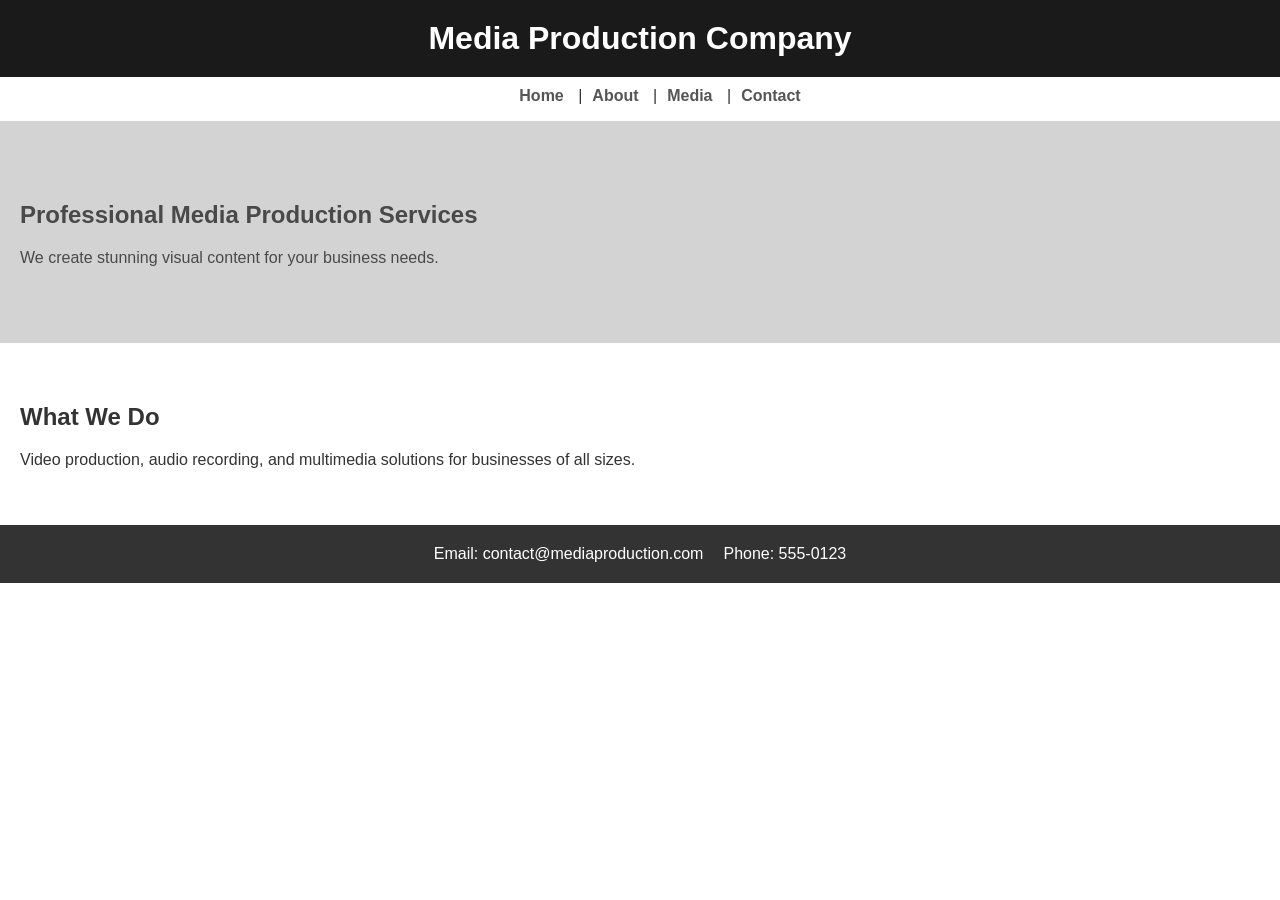
==== index.html @ 8a219cdc "css changes - standard updates for all pages temp usingfor index" ====
<!DOCTYPE html>
<html lang="en">
<head>
    <meta charset="UTF-8">
    <meta name="viewport" content="width=device-width, initial-scale=1.0">
    <title>Media Production</title>
    <link rel="stylesheet" href="css/styles.css">
</head>
<body>
    <header class="top">
        <h1>Media Production Company</h1>
    </header>
    <nav class="nav">
        <ul >
            <li><a href="index.html">Home</a> | </li>
            <li><a href="about.html">About</a> | </li>
            <li><a href="media.html">Media</a> | </li>
            <li><a href="contact.html">Contact</a></li>
        </ul>
    </nav>
    <main>
        <section class="homepage">
            <article class="hero">
                <h2>Professional Media Production Services</h2>
                <p>We create stunning visual content for your business needs.</p>
            </article>
        
            <article class="content">
                <h2>What We Do</h2>
                <p>Video production, audio recording, and multimedia solutions for businesses of all sizes.</p>
            </article>

        </section>
    </main>

    <footer>
        <div class="bottom">
            <p>Email: contact@mediaproduction.com</p>
            <p>Phone: 555-0123</p>
        </div>
    </footer>
</body>
</html>
---- css/styles.css ----
/* Basic styles with multiple errors and missing features */

body {
    font-family: Arial;
    margin: 0;
    padding: 0;
    color: #333;
}

.top {
    background-color: #1a1a1a;
    color: white;
    padding: 20px;
}

.top h1 {
    margin: 0;
    text-align: center;
}

/* Navigation - not using flexbox, poor styling */
.nav ul{
    list-style: none;
    display: flex;
    justify-content: center;
    margin-top: 10px;
}

.nav a {
    text-decoration: none;
    color: #555;
    margin: 0 10px;
    font-weight: bold;
}

/* Missing: pseudo-classes for hover effects */
/* Missing: combination selectors */
/* Missing: advanced selector types (attribute, child, etc) */

.hero {
    padding: 60px 20px;
    background-color: lightgray;
    /* Poor colour contrast */
    color: #494949;
}

/* Missing: flexbox layouts (requirement: 2+ flexbox layouts) */
/* Missing: CSS Grid layout (requirement: 1+ grid layout) */

.content {
    padding: 40px 20px;
}

/* Missing: text effects (shadows, gradients) */
/* Missing: transforms */
/* Missing: transitions */
/* Missing: keyframe animations */

img {
    max-width: 100%;
}

/* Video and audio styling missing */

/* Form styling incomplete */
form input {
    display: block;
    margin: 10px 0;
    padding: 5px;
}

form button {
    padding: 10px 20px;
    background-color: blue;
    color: white;
    border: none;
}

.bottom {
    display: flex;
    background-color: #333;
    color: white;
    padding: 20px;
    justify-content: center;
}

.bottom p{
    margin: 0 10px;
    
}

/* Missing: responsive design with media queries */
/* Missing: advanced layout techniques */
/* Code quality issues: poor naming, no comments, inconsistent spacing */
/* Only using 3 selector types (element, class) - needs 5+ */
/* No pseudo-classes used - needs 5+ */
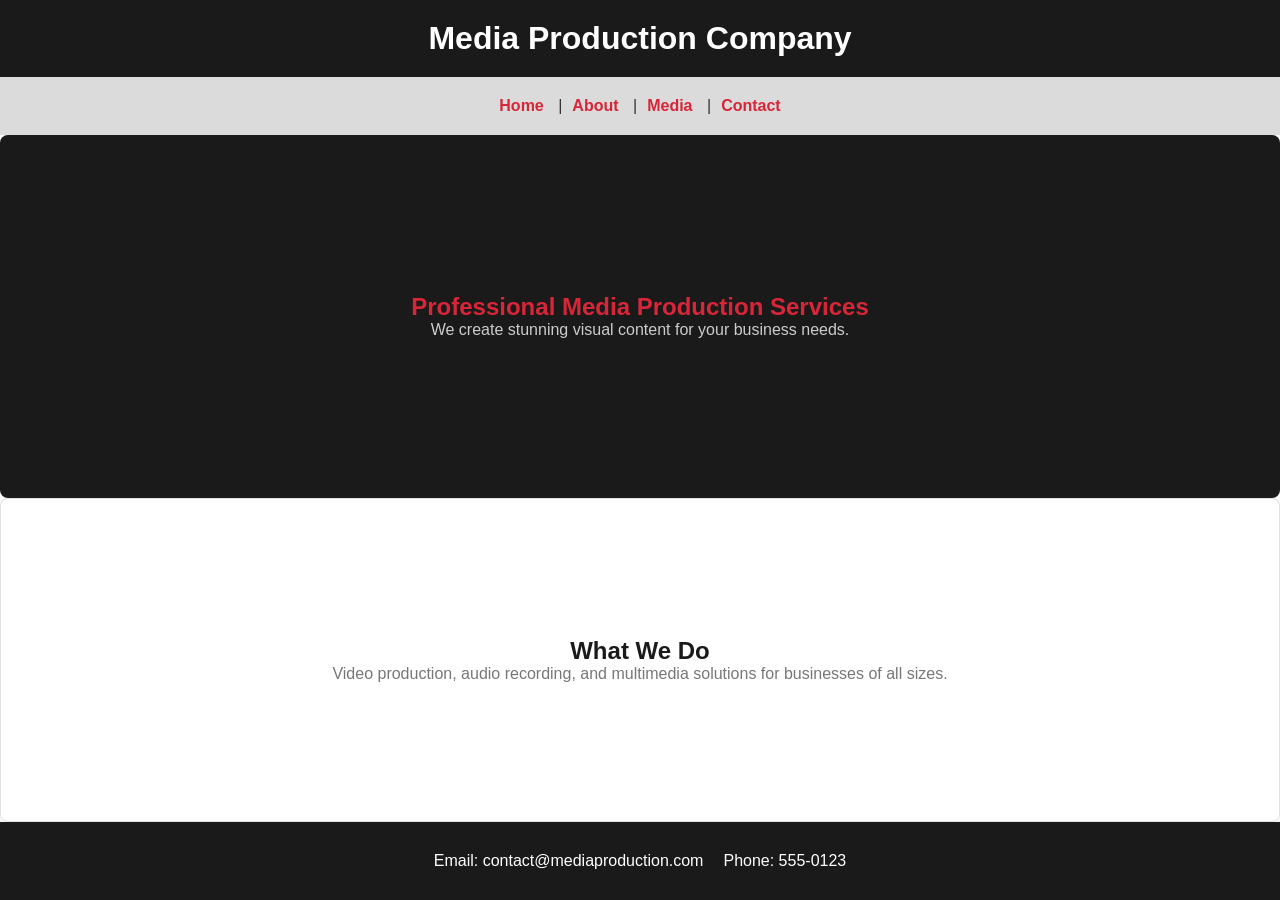
==== commit 4e3768cc: "index main color pallet , animations and layout structure changes" ====
--- a/index.html
+++ b/index.html
@@ -5,6 +5,8 @@
     <meta name="viewport" content="width=device-width, initial-scale=1.0">
     <title>Media Production</title>
     <link rel="stylesheet" href="css/styles.css">
+    <link rel="stylesheet" href="css/layout.css">
+    <link rel="stylesheet" href="css/animations.css">
 </head>
 <body>
     <header class="top">
--- a/css/styles.css
+++ b/css/styles.css
@@ -1,14 +1,27 @@
+:root {
+    --bg: #F8F9FA;
+    --primary: #1A1A1A;
+    --secondary: #2F2F2F;
+    --accent: #D72638;
+    --accent-alt: #3A86FF;
+    --text: #333333;
+    --text-light: #777777;
+}
+
 /* Basic styles with multiple errors and missing features */
-
-body {
-    font-family: Arial;
+* {
     margin: 0;
     padding: 0;
-    color: #333;
+}
+
+html,body {
+    font-family: Arial;
+    background-color: var(--bg);
+    color: var(--text);
 }
 
 .top {
-    background-color: #1a1a1a;
+ background-color: var(--primary);
     color: white;
     padding: 20px;
 }
@@ -18,70 +31,168 @@
     text-align: center;
 }
 
-/* Navigation - not using flexbox, poor styling */
 .nav ul{
     list-style: none;
     display: flex;
     justify-content: center;
-    margin-top: 10px;
+    padding: 20px;
+
+    background-color: #dbdbdb;
+   
 }
 
 .nav a {
     text-decoration: none;
-    color: #555;
+        color: var(--accent);
     margin: 0 10px;
-    font-weight: bold;
-}
-
-/* Missing: pseudo-classes for hover effects */
-/* Missing: combination selectors */
-/* Missing: advanced selector types (attribute, child, etc) */
+    font-weight: bold;   
+}
+
+.hero,
+.content {
+    display: flex;
+    flex-direction: column;
+    justify-content: center; /* vertical center */
+    align-items: center;     /* horizontal center */
+    text-align: center;      /* center the text itself */
+}
 
 .hero {
+    background-color: var(--primary);
+    color: white;
     padding: 60px 20px;
-    background-color: lightgray;
-    /* Poor colour contrast */
-    color: #494949;
-}
-
-/* Missing: flexbox layouts (requirement: 2+ flexbox layouts) */
-/* Missing: CSS Grid layout (requirement: 1+ grid layout) */
+    border-radius: 8px;
+}
+
+.hero h2 {
+    color: var(--accent);
+}
+.hero p {
+    color: #CCCCCC;
+}
+
 
 .content {
+    background-color: white;
     padding: 40px 20px;
-}
-
-/* Missing: text effects (shadows, gradients) */
-/* Missing: transforms */
-/* Missing: transitions */
-/* Missing: keyframe animations */
+    border-radius: 8px;
+    border: 1px solid #E0E0E0;
+}
+
+.content h2 {
+    color: var(--primary);
+}
+
+.content p {
+    color: var(--text-light);
+}
+
+
 
 img {
-    max-width: 100%;
+    max-width: 50%;
 }
 
 /* Video and audio styling missing */
 
 /* Form styling incomplete */
-form input {
-    display: block;
-    margin: 10px 0;
-    padding: 5px;
+.form-main {
+    display: flex;
+    justify-content: center; 
+    padding: 2rem;         
+    
+}
+
+.form-heading {
+    display: flex;
+    justify-content: center;
+      margin-top: 0;
+    border-bottom: 1px solid #555555; 
+    padding-bottom: 0.5rem;    
+}
+
+
+.input, .gender-input, .message-input {
+    display: flex;
+    flex-direction: column;
+    margin-bottom: 1rem;  
+}
+
+form {
+    display: flex;
+    flex-direction: column;
+    align-items: center; 
+    max-width: 500px;  
+    width: 100%;            
+    background-color: #f9f9f9;
+    padding: 2rem;          
+    border-radius: 8px;     
+    box-shadow: 0 4px 6px rgba(0,0,0,0.1); 
+}
+
+form fieldset {
+    border: none;
+    width: 100%;
+    padding: 0;
+    margin: 0;
+}
+
+label {
+    margin-bottom: 1rem;
+    font-weight: 500;
+}
+
+form div {
+    margin-bottom: 1rem;
+}
+
+.radio-options {
+    display: flex;
+    gap: 1rem;
+    align-items: center;
+}
+.radio-options input[type="radio"] {
+    margin:0; 
+}
+
+textarea {
+    min-height: 60px;
+    resize: vertical;
+}
+
+
+form input, form textarea {
+    padding: 0.5rem;
+    border: 1px solid #ccc;
+    border-radius: 4px;
+    box-sizing: border-box;
+}
+
+form input[type="text"],
+form input[type="email"],
+form input[type="tel"],
+form textarea {
+    width: 100%;
 }
 
 form button {
-    padding: 10px 20px;
-    background-color: blue;
-    color: white;
+
+    padding: 0.7rem 1.5rem;
     border: none;
+    border-radius: 4px;
+    background-color: #3f3f3f;
+    color: white;
+    cursor: pointer;
 }
 
 .bottom {
     display: flex;
-    background-color: #333;
-    color: white;
-    padding: 20px;
+    background-color: var(--primary);
+    color: white;
+    padding: 30px;
     justify-content: center;
+    margin-bottom: 0px;
+   
 }
 
 .bottom p{
--- a/css/layout.css
+++ b/css/layout.css
@@ -0,0 +1,35 @@
+
+/* Missing: flexbox layouts (requirement: 2+ flexbox layouts) */
+/* Missing: CSS Grid layout (requirement: 1+ grid layout) */
+
+html, body {
+    height: 100%;
+    margin: 0;
+}
+
+body {
+    display: flex;
+    flex-direction: column;
+}
+
+main {
+    flex: 1;
+    display: flex;
+
+}
+
+
+.homepage {
+    flex: 1;
+    display: flex;
+    flex-direction: column;
+   
+}
+
+.hero,
+.content {
+    flex: 1;
+   
+}
+
+
--- a/css/animations.css
+++ b/css/animations.css
@@ -0,0 +1,23 @@
+/* Missing: pseudo-classes for hover effects */
+/* Missing: combination selectors */
+/* Missing: advanced selector types (attribute, child, etc) */
+
+/* Missing: text effects (shadows, gradients) */
+/* Missing: transforms */
+/* Missing: transitions */
+/* Missing: keyframe animations */
+
+
+
+
+
+/* index animation */
+@keyframes float {
+    0%, 100% { transform: translateY(0); }
+    50% { transform: translateY(-5px); }
+}
+
+.hero h2,
+.content h2 {
+    animation: float 3s ease-in-out infinite;
+}
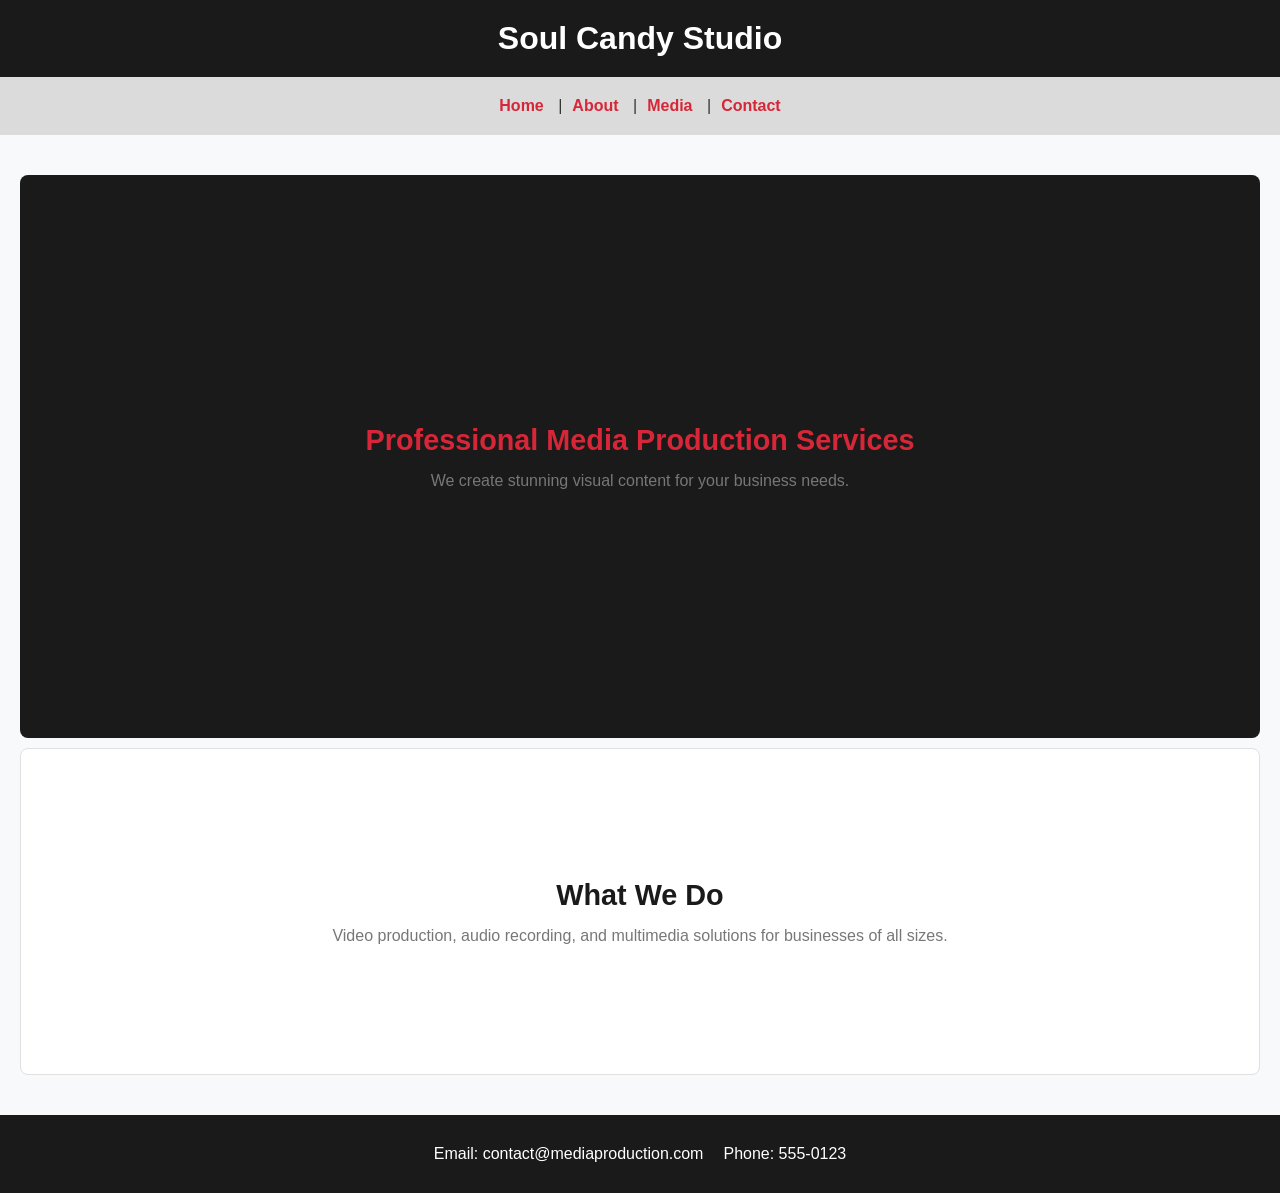
==== commit 4163acc0: "fix location style in media page and animations to header and media location title" ====
--- a/index.html
+++ b/index.html
@@ -10,7 +10,7 @@
 </head>
 <body>
     <header class="top">
-        <h1>Media Production Company</h1>
+        <h1>Soul Candy Studio</h1>
     </header>
     <nav class="nav">
         <ul >
--- a/css/styles.css
+++ b/css/styles.css
@@ -6,9 +6,10 @@
     --accent-alt: #3A86FF;
     --text: #333333;
     --text-light: #777777;
-}
-
-/* Basic styles with multiple errors and missing features */
+     --bg-secondary: #ECECEC;
+}
+
+
 * {
     margin: 0;
     padding: 0;
@@ -36,14 +37,13 @@
     display: flex;
     justify-content: center;
     padding: 20px;
-
     background-color: #dbdbdb;
    
 }
 
 .nav a {
     text-decoration: none;
-        color: var(--accent);
+    color: var(--accent);
     margin: 0 10px;
     font-weight: bold;   
 }
@@ -88,14 +88,56 @@
 }
 
 
-
-img {
-    max-width: 50%;
+ /* Image Styling */
+.portfolio-grid img {
+        max-width: 250px; 
+        width: 100%;
+        height: auto;
+        object-fit: cover;
+        border-radius: 4px;
+        box-shadow: 0 4px 6px rgba(0,0,0,0.1);
+        transition: transform 0.3s ease, box-shadow 0.3s ease;
+        cursor: pointer;
+ }
+
+/* Hover Effect */
+.portfolio-grid img:hover {
+    transform: translateY(-5px);
+    box-shadow: 0 8px 15px rgba(0,0,0,0.2);
+    }
+
+    
+.team-section {
+    background-color: var(--bg-secondary);
+    color: var(--text);
+}
+
+.service-section {
+    background-color: var(--bg);
+}
+
+.service-section article {
+    background-color: var(--secondary);
+    color: var(--text);
+    border: 1px solid #c0c0c0;
+}
+
+
+.video-section h3,
+.audio-section h3,
+.img-section h3 {
+    color: var(--accent);
+}
+
+.video-section p,
+.audio-section p,
+.img-section p {
+    color: var(--text-light);
 }
 
 /* Video and audio styling missing */
 
-/* Form styling incomplete */
+
 .form-main {
     display: flex;
     justify-content: center; 
@@ -200,8 +242,97 @@
     
 }
 
+
+/* Root color palette */
+:root {
+    --bg: #F8F9FA;
+    --primary: #1A1A1A;
+    --secondary: #2F2F2F;
+    --accent: #D72638;
+    --accent-alt: #3A86FF;
+    --text: #333333;
+    --text-light: #777777;
+    --bg-secondary: #ECECEC;
+}
+
+/* Homepage */
+.hero {
+    color: var(--primary);
+}
+
+.hero h2 {
+    color: var(--accent);
+}
+
+.hero p {
+    color: var(--text-light);
+}
+
+.content {
+    color: var(--text);
+}
+
+.content h2 {
+    color: var(--primary);
+}
+
+.content p {
+    color: var(--text-light);
+}
+
+/* Team Section */
+.team-section {
+    background-color: var(--bg-secondary);
+    color: var(--text);
+}
+
+/* Service Section */
+.service-section {
+    background-color: var(--bg);
+}
+
+.service-section article {
+    background-color: var(--secondary);
+    color: var(--text);
+}
+
+.video-section h3,
+.audio-section h3,
+.img-section h3 {
+    color: var(--accent);
+}
+
+.video-section p,
+.audio-section p,
+.img-section p {
+    color: var(--text-light);
+}
+
+/* Portfolio Section */
+.portfolio-section {
+    background-color: var(--bg);
+}
+
+.portfolio-grid h2 {
+    color: var(--accent);
+}
+
+/* Client Section */
+.client figcaption {
+    color: var(--text);
+}
+
 /* Missing: responsive design with media queries */
 /* Missing: advanced layout techniques */
 /* Code quality issues: poor naming, no comments, inconsistent spacing */
 /* Only using 3 selector types (element, class) - needs 5+ */
 /* No pseudo-classes used - needs 5+ */
+
+.video-showcase {
+   background-color: var(--bg-secondary);
+}
+
+.video-showcase  h2{
+    color: #000000;
+
+}
--- a/css/layout.css
+++ b/css/layout.css
@@ -1,35 +1,227 @@
 
-/* Missing: flexbox layouts (requirement: 2+ flexbox layouts) */
-/* Missing: CSS Grid layout (requirement: 1+ grid layout) */
-
-html, body {
-    height: 100%;
-    margin: 0;
+/* general layout */
+    html, body {
+        height: 100%;
+        margin: 0;
+    }
+
+    body {
+        display: flex;
+        flex-direction: column;
+    }
+
+/**** Main homepage(index.html) Layout ****/
+    .homepage {
+        min-height: 100vh;
+        display: flex;
+        flex-direction: column;
+        gap: 10px;
+    }
+
+    .hero {
+        flex: 2;
+        display: flex;
+        flex-direction: column;
+        justify-content: center;    
+        align-items: center;          
+        text-align: center;
+        padding: 10px 15px;
+        margin: 0;
+    }
+
+    .content {
+        flex: 1;                    
+        display: flex;
+        flex-direction: column;
+        justify-content: center;
+        align-items: center;
+        text-align: center;
+        padding: 10px;
+    }
+
+
+/*****  about.html Layout ********/
+
+    .team-section {
+        padding: 60px 20px;
+        display: flex;
+        justify-content: center;  
+        align-items: center;     
+        text-align: center;
+    }
+
+    .team-section article {
+        max-width: 600px;  
+    }
+
+
+    .service-section {
+        display: flex;
+        flex-direction: column;
+        padding: 60px 20px;
+
+    }
+
+    .service {
+        display: flex;
+        justify-content: center;
+    }
+
+    .service-section article {
+        text-align: center;
+        border-radius: 8px;
+        padding: 20px;
+        margin: 10px;
+        flex: 1 1 150px; 
+        
+    }
+
+    .video-section,
+    .audio-section,
+    .img-section {
+        display: flex;
+        flex-direction: column;   
+        justify-content: center;  
+        align-items: center;  
+        text-align: center;       
+        padding: 20px;
+    }
+
+    .service-section {
+        display: flex;
+        flex-wrap: wrap;  
+        justify-content: center;
+        gap: 20px;
 }
 
-body {
-    display: flex;
-    flex-direction: column;
-}
-
-main {
-    flex: 1;
-    display: flex;
-
-}
-
-
-.homepage {
-    flex: 1;
-    display: flex;
-    flex-direction: column;
-   
-}
-
-.hero,
-.content {
-    flex: 1;
-   
-}
-
-
+
+/* Portfolio Section */
+    .portfolio-section {
+        padding: 60px 20px;
+        background-color: var(--bg); 
+        text-align: center;
+    }
+
+/* Portfolio Grid */
+    .portfolio-section {
+                padding: 3rem 2rem;
+                background-color: var(--bg-secondary);
+                color: var(--text);
+                
+            }
+
+    .portfolio-section article {
+                width: 100%;
+            }
+
+    .portfolio-grid {
+                display: flex; 
+                flex-wrap: wrap;
+                justify-content: center;
+                align-items: center;
+                gap: 2rem;                
+                width: 100%;
+            }
+
+        
+    .portfolio-grid h2 {
+                width: 100%;
+                text-align: center;
+                color: var(--text-red);
+                font-size: 1.8rem;
+                text-transform: uppercase;
+            }
+
+
+
+/* Media.HTML*/
+/* Video & Audio Sections AND LOCATION + CLIENTS*/
+/* General section styling */
+    section {
+        padding: 20px;
+        margin: 20px 0;
+        border-radius: 8px;
+        display: flex;
+        justify-content: center;
+    }
+
+    /* Section titles */
+    section h2 {
+        font-size: 1.8rem;
+        margin-bottom: 15px;
+        text-align: center;
+    }
+
+/* Video section*/
+    .video-showcase {
+        text-align: center; /* centers the heading */
+        padding: 20px 0;
+    }
+
+    .video-showcase h2 {
+        margin-bottom: 20px;
+    }
+
+    .video-showcase video {
+        display: inline-block; 
+        width: 45%;          
+        margin: 0 10px;        
+        height: auto;
+        border-radius: 5px;
+    }
+
+/* Audio section*/
+    .audio-sample {
+        display: block;
+        text-align: center;     
+        padding: 20px 0;
+        background-color: #555;
+    }
+
+    .audio-sample h2 {
+        margin-bottom: 20px;
+        color: #ffffff;
+        
+    }
+
+    .audio-sample audio {
+        display: block;           
+        margin: 0 auto 10px;     
+        width: 60%;               
+        max-width: 500px;         
+    }
+
+    .audio-sample p {
+        margin: 0;              
+        font-size: 1rem;
+        color: #e0e0e0;
+    }
+
+/*location*/
+
+    .location h2 {
+        text-align: center;
+        font-size: 2.2rem;
+        letter-spacing: 2px;
+        text-transform: uppercase;
+        margin-bottom: 20px;
+        color: #222;
+    }
+
+    .location {
+        padding: 20px 0;
+    }
+
+    .location iframe {
+        width: 150vw; 
+        height: 200px;
+        border: 0;
+        display: block;
+    }
+
+
+    .location p {
+        text-align: center;
+        margin-top: 10px;
+        color: #555;
+    }
--- a/css/animations.css
+++ b/css/animations.css
@@ -9,15 +9,78 @@
 
 
 
+/* nav animation */
 
+.nav a:hover{
+    color: black;
+    text-decoration:underline;
+}
 
-/* index animation */
-@keyframes float {
-    0%, 100% { transform: translateY(0); }
-    50% { transform: translateY(-5px); }
-}
 
 .hero h2,
 .content h2 {
     animation: float 3s ease-in-out infinite;
 }
+
+
+
+.portfolio-grid {
+    display: grid;
+    grid-template-columns: repeat(auto-fit, minmax(250px, 1fr));
+    gap: 20px;
+    padding: 40px 20px;
+    justify-items: center;
+    text-align: center;
+}
+
+.portfolio-grid h2 {
+    grid-column: 1 / -1;
+    color: var(--accent);
+    margin-bottom: 20px;
+}
+
+.portfolio-grid img {
+    width: 100%;
+    max-width: 300px;
+    border-radius: 8px;
+    object-fit: cover;
+}
+
+.service-section article:hover,
+.portfolio-grid img:hover {
+    transform: translateY(-5px);
+    transition: 0.3s ease;
+    box-shadow: 0 28px 20px rgba(0,0,0,0.15);
+}
+
+
+.location h2 {
+    opacity: 0;
+    transform: translateY(30px);
+    animation: fadeSlideUp 2s ease forwards;
+    animation-delay: 0.7s;  /* small delay for smooth effect */
+}
+
+.top h1{
+    opacity: 0;
+    transform: translateY(30px);
+    animation: fadeSlideUp 2s ease forwards;
+    animation-delay: 0.7s;  /* small delay for smooth effect */
+}
+
+
+
+/* Keyframes */
+
+    @keyframes fadeSlideUp {
+        to {
+            opacity: 1;
+            transform: translateY(0);
+        }
+    }
+
+    /* index animation */
+    @keyframes float {
+        0%, 100% { transform: translateY(0); }
+        50% { transform: translateY(-5px); }
+    }
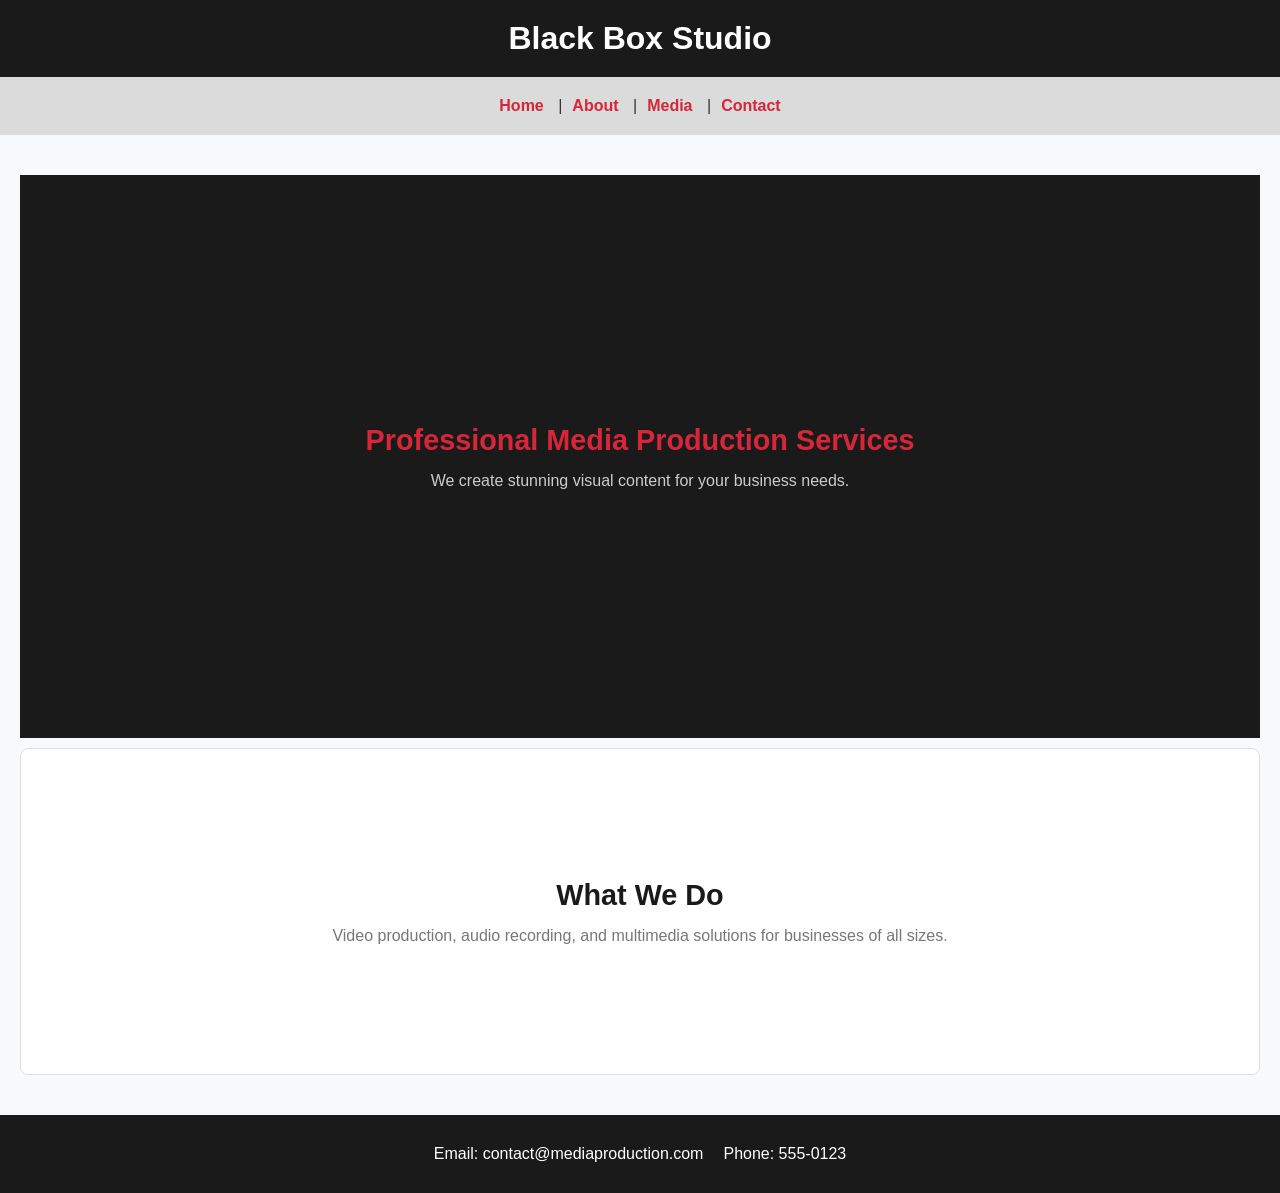
==== commit 07105c59: "fix structure of css" ====
--- a/index.html
+++ b/index.html
@@ -10,7 +10,7 @@
 </head>
 <body>
     <header class="top">
-        <h1>Soul Candy Studio</h1>
+        <h1>Black Box Studio</h1>
     </header>
     <nav class="nav">
         <ul >
--- a/css/styles.css
+++ b/css/styles.css
@@ -6,9 +6,8 @@
     --accent-alt: #3A86FF;
     --text: #333333;
     --text-light: #777777;
-     --bg-secondary: #ECECEC;
+    --bg-secondary: #ECECEC;
 }
-
 
 * {
     margin: 0;
@@ -22,46 +21,27 @@
 }
 
 .top {
- background-color: var(--primary);
+    background-color: var(--primary);
     color: white;
-    padding: 20px;
+
 }
 
-.top h1 {
-    margin: 0;
-    text-align: center;
-}
 
 .nav ul{
     list-style: none;
-    display: flex;
-    justify-content: center;
-    padding: 20px;
     background-color: #dbdbdb;
-   
 }
 
 .nav a {
     text-decoration: none;
     color: var(--accent);
-    margin: 0 10px;
     font-weight: bold;   
 }
 
-.hero,
-.content {
-    display: flex;
-    flex-direction: column;
-    justify-content: center; /* vertical center */
-    align-items: center;     /* horizontal center */
-    text-align: center;      /* center the text itself */
-}
 
 .hero {
     background-color: var(--primary);
     color: white;
-    padding: 60px 20px;
-    border-radius: 8px;
 }
 
 .hero h2 {
@@ -88,29 +68,12 @@
 }
 
 
- /* Image Styling */
-.portfolio-grid img {
-        max-width: 250px; 
-        width: 100%;
-        height: auto;
-        object-fit: cover;
-        border-radius: 4px;
-        box-shadow: 0 4px 6px rgba(0,0,0,0.1);
-        transition: transform 0.3s ease, box-shadow 0.3s ease;
-        cursor: pointer;
- }
-
-/* Hover Effect */
-.portfolio-grid img:hover {
-    transform: translateY(-5px);
-    box-shadow: 0 8px 15px rgba(0,0,0,0.2);
-    }
-
-    
+/* about.html styles *****/  
 .team-section {
     background-color: var(--bg-secondary);
     color: var(--text);
 }
+
 
 .service-section {
     background-color: var(--bg);
@@ -135,204 +98,31 @@
     color: var(--text-light);
 }
 
-/* Video and audio styling missing */
-
-
-.form-main {
-    display: flex;
-    justify-content: center; 
-    padding: 2rem;         
-    
-}
-
-.form-heading {
-    display: flex;
-    justify-content: center;
-      margin-top: 0;
-    border-bottom: 1px solid #555555; 
-    padding-bottom: 0.5rem;    
-}
-
-
-.input, .gender-input, .message-input {
-    display: flex;
-    flex-direction: column;
-    margin-bottom: 1rem;  
-}
-
-form {
-    display: flex;
-    flex-direction: column;
-    align-items: center; 
-    max-width: 500px;  
-    width: 100%;            
+form {    
     background-color: #f9f9f9;
     padding: 2rem;          
     border-radius: 8px;     
     box-shadow: 0 4px 6px rgba(0,0,0,0.1); 
 }
 
-form fieldset {
-    border: none;
-    width: 100%;
-    padding: 0;
-    margin: 0;
-}
-
-label {
-    margin-bottom: 1rem;
-    font-weight: 500;
-}
-
-form div {
-    margin-bottom: 1rem;
-}
-
-.radio-options {
-    display: flex;
-    gap: 1rem;
-    align-items: center;
-}
-.radio-options input[type="radio"] {
-    margin:0; 
-}
-
-textarea {
-    min-height: 60px;
-    resize: vertical;
-}
-
 
 form input, form textarea {
-    padding: 0.5rem;
-    border: 1px solid #ccc;
+    border: 1px solid #000000;
     border-radius: 4px;
     box-sizing: border-box;
 }
 
-form input[type="text"],
-form input[type="email"],
-form input[type="tel"],
-form textarea {
-    width: 100%;
-}
+
 
 form button {
-
-    padding: 0.7rem 1.5rem;
     border: none;
     border-radius: 4px;
     background-color: #3f3f3f;
     color: white;
-    cursor: pointer;
 }
 
 .bottom {
-    display: flex;
     background-color: var(--primary);
     color: white;
-    padding: 30px;
-    justify-content: center;
-    margin-bottom: 0px;
-   
 }
 
-.bottom p{
-    margin: 0 10px;
-    
-}
-
-
-/* Root color palette */
-:root {
-    --bg: #F8F9FA;
-    --primary: #1A1A1A;
-    --secondary: #2F2F2F;
-    --accent: #D72638;
-    --accent-alt: #3A86FF;
-    --text: #333333;
-    --text-light: #777777;
-    --bg-secondary: #ECECEC;
-}
-
-/* Homepage */
-.hero {
-    color: var(--primary);
-}
-
-.hero h2 {
-    color: var(--accent);
-}
-
-.hero p {
-    color: var(--text-light);
-}
-
-.content {
-    color: var(--text);
-}
-
-.content h2 {
-    color: var(--primary);
-}
-
-.content p {
-    color: var(--text-light);
-}
-
-/* Team Section */
-.team-section {
-    background-color: var(--bg-secondary);
-    color: var(--text);
-}
-
-/* Service Section */
-.service-section {
-    background-color: var(--bg);
-}
-
-.service-section article {
-    background-color: var(--secondary);
-    color: var(--text);
-}
-
-.video-section h3,
-.audio-section h3,
-.img-section h3 {
-    color: var(--accent);
-}
-
-.video-section p,
-.audio-section p,
-.img-section p {
-    color: var(--text-light);
-}
-
-/* Portfolio Section */
-.portfolio-section {
-    background-color: var(--bg);
-}
-
-.portfolio-grid h2 {
-    color: var(--accent);
-}
-
-/* Client Section */
-.client figcaption {
-    color: var(--text);
-}
-
-/* Missing: responsive design with media queries */
-/* Missing: advanced layout techniques */
-/* Code quality issues: poor naming, no comments, inconsistent spacing */
-/* Only using 3 selector types (element, class) - needs 5+ */
-/* No pseudo-classes used - needs 5+ */
-
-.video-showcase {
-   background-color: var(--bg-secondary);
-}
-
-.video-showcase  h2{
-    color: #000000;
-
-}
--- a/css/layout.css
+++ b/css/layout.css
@@ -10,6 +10,25 @@
         flex-direction: column;
     }
 
+    .top {
+        padding: 20px;
+    }
+
+    .top h1 {
+        margin: 0;
+        text-align: center;
+    }
+
+    .nav ul{
+        display: flex;
+        justify-content: center;
+        padding: 20px;
+    }
+
+    .nav a{
+        margin: 0 10px;
+    }
+
 /**** Main homepage(index.html) Layout ****/
     .homepage {
         min-height: 100vh;
@@ -41,6 +60,14 @@
 
 
 /*****  about.html Layout ********/
+
+    .portfolio-grid img {
+        max-width: 250px; 
+        width: 100%;
+        height: auto;
+        object-fit: cover;
+    }
+
 
     .team-section {
         padding: 60px 20px;
@@ -136,7 +163,7 @@
 
 /* Media.HTML*/
 /* Video & Audio Sections AND LOCATION + CLIENTS*/
-/* General section styling */
+
     section {
         padding: 20px;
         margin: 20px 0;
@@ -145,7 +172,6 @@
         justify-content: center;
     }
 
-    /* Section titles */
     section h2 {
         font-size: 1.8rem;
         margin-bottom: 15px;
@@ -154,7 +180,7 @@
 
 /* Video section*/
     .video-showcase {
-        text-align: center; /* centers the heading */
+        text-align: center;
         padding: 20px 0;
     }
 
@@ -213,7 +239,7 @@
     }
 
     .location iframe {
-        width: 150vw; 
+        width: 100vw; 
         height: 200px;
         border: 0;
         display: block;
@@ -224,4 +250,164 @@
         text-align: center;
         margin-top: 10px;
         color: #555;
-    }+    }
+
+
+/* General section styling */
+
+         .client {
+            padding: 4rem 2rem; 
+            background-color: #f4f6f8; 
+            font-family: 'Segoe UI', Tahoma, Geneva, Verdana, sans-serif;
+        }
+
+       
+        .client article {
+            display: flex;
+            flex-wrap: wrap;           
+            flex-direction: row;      
+            justify-content: center;  
+            gap: 2rem;                
+            max-width: 1000px;        
+            margin: 0 auto;            
+        }
+
+
+        .client h2 {
+            flex: 0 0 100%; 
+            text-align: center;
+            color: #333;
+            margin-bottom: 1rem;
+            font-size: 2rem;
+            font-weight: 700;
+            position: relative;
+        }
+
+        .client figure {
+            background: #ffffff;
+            border: 1px solid #e0e0e0;
+            border-radius: 12px;
+            padding: 2rem;
+            width: 300px; 
+            box-shadow: 0 4px 6px rgba(0,0,0,0.05); 
+            text-align: center;
+            transition: transform 0.3s ease, box-shadow 0.3s ease;
+            margin: 0; 
+        }
+
+ 
+        .client img {
+            width: 100px;
+            height: 100px;
+            border-radius: 50%; 
+            object-fit: cover;  
+            border: 3px solid #fff;
+            box-shadow: 0 2px 4px rgba(0,0,0,0.1);
+            margin-bottom: 1rem;
+        }
+
+        /*Text Styling */
+        .client figcaption {
+            color: #555;
+            font-size: 0.95rem;
+            line-height: 1.5;
+        }
+
+        .client figcaption strong {
+            display: block;
+            color: #222;
+            font-size: 1.1rem;
+            margin-bottom: 0.25rem;
+        }
+
+
+        @media (max-width: 600px) {
+            .client figure {
+                width: 100%; 
+            }
+        }
+
+/* contact.html **/
+    .form-main {
+        display: flex;
+        justify-content: center; 
+        padding: 2rem;
+    }
+   
+    .form-heading {
+        display: flex;
+        justify-content: center;
+        margin-top: 0;
+        border-bottom: 1px solid #555555; 
+        padding-bottom: 0.5rem;    
+    }
+
+    .input, .gender-input, .message-input {
+        display: flex;
+        flex-direction: column;
+        margin-bottom: 1rem;  
+    }
+
+    form {
+        display: flex;
+        flex-direction: column;
+        align-items: center; 
+        max-width: 500px;  
+        width: 100%;            
+    }
+
+    form fieldset {
+        border: none;
+        width: 100%;
+        padding: 0;
+        margin: 0;
+    }
+
+    label {
+        margin-bottom: 1rem;
+        font-weight: 500;
+    }
+
+    form div {
+        margin-bottom: 1rem;
+    }
+
+    .radio-options {
+        display: flex;
+        gap: 1rem;
+        align-items: center;
+    }
+    .radio-options input[type="radio"] {
+        margin:0; 
+    }
+
+    textarea {
+    min-height: 60px;
+    resize: vertical;
+    }
+
+    form input, form textarea {
+        padding: 0.5rem;
+    }
+
+    form input[type="text"],
+    form input[type="email"],
+    form input[type="tel"],
+    form textarea {
+        width: 100%;
+    }
+
+    form button {
+        padding: 0.7rem 1.5rem;
+    }
+
+    .bottom {
+        display: flex;
+        padding: 30px;
+        justify-content: center;
+        margin-bottom: 0px;
+    }
+
+    .bottom p{
+        margin: 0 10px;
+    }
--- a/css/animations.css
+++ b/css/animations.css
@@ -17,35 +17,10 @@
 }
 
 
-.hero h2,
-.content h2 {
-    animation: float 3s ease-in-out infinite;
-}
 
 
 
-.portfolio-grid {
-    display: grid;
-    grid-template-columns: repeat(auto-fit, minmax(250px, 1fr));
-    gap: 20px;
-    padding: 40px 20px;
-    justify-items: center;
-    text-align: center;
-}
-
-.portfolio-grid h2 {
-    grid-column: 1 / -1;
-    color: var(--accent);
-    margin-bottom: 20px;
-}
-
-.portfolio-grid img {
-    width: 100%;
-    max-width: 300px;
-    border-radius: 8px;
-    object-fit: cover;
-}
-
+/*Hover animations*/
 .service-section article:hover,
 .portfolio-grid img:hover {
     transform: translateY(-5px);
@@ -53,22 +28,63 @@
     box-shadow: 0 28px 20px rgba(0,0,0,0.15);
 }
 
+.client figure:hover {
+    transform: translateY(-5px);
+    box-shadow: 0 10px 15px rgba(0,0,0,0.1);
+    border-color: #ccc;
+}
+
+
+
+/*bounce animations*/
+.hero h2,
+.content h2 {
+    animation: float 3s ease-in-out infinite;
+}
+
+.video-section h3,
+.audio-section h3,
+.img-section h3 {
+    animation: float 3s ease-in-out infinite;
+}
+
+
+/*fadeSlideUp animations*/
 
 .location h2 {
     opacity: 0;
     transform: translateY(30px);
     animation: fadeSlideUp 2s ease forwards;
-    animation-delay: 0.7s;  /* small delay for smooth effect */
+    animation-delay: 0.7s; 
 }
 
 .top h1{
     opacity: 0;
     transform: translateY(30px);
     animation: fadeSlideUp 2s ease forwards;
-    animation-delay: 0.7s;  /* small delay for smooth effect */
+    animation-delay: 0.5s;  
 }
 
+.team-section h2 {
+    opacity: 0;
+    transform: translateY(30px);
+    animation: fadeSlideUp 2s ease forwards;
+    animation-delay: 0.6s;  
+}
 
+.service-section h2 {
+    opacity: 0;
+    transform: translateY(30px);
+    animation: fadeSlideUp 2s ease forwards;
+    animation-delay: 0.9s;  
+}
+
+.portfolio-section h2 {
+    opacity: 0;
+    transform: translateY(30px);
+    animation: fadeSlideUp 2s ease forwards;
+    animation-delay: 1.0s; 
+}
 
 /* Keyframes */
 
@@ -79,7 +95,7 @@
         }
     }
 
-    /* index animation */
+    /* bounce animation key */
     @keyframes float {
         0%, 100% { transform: translateY(0); }
         50% { transform: translateY(-5px); }
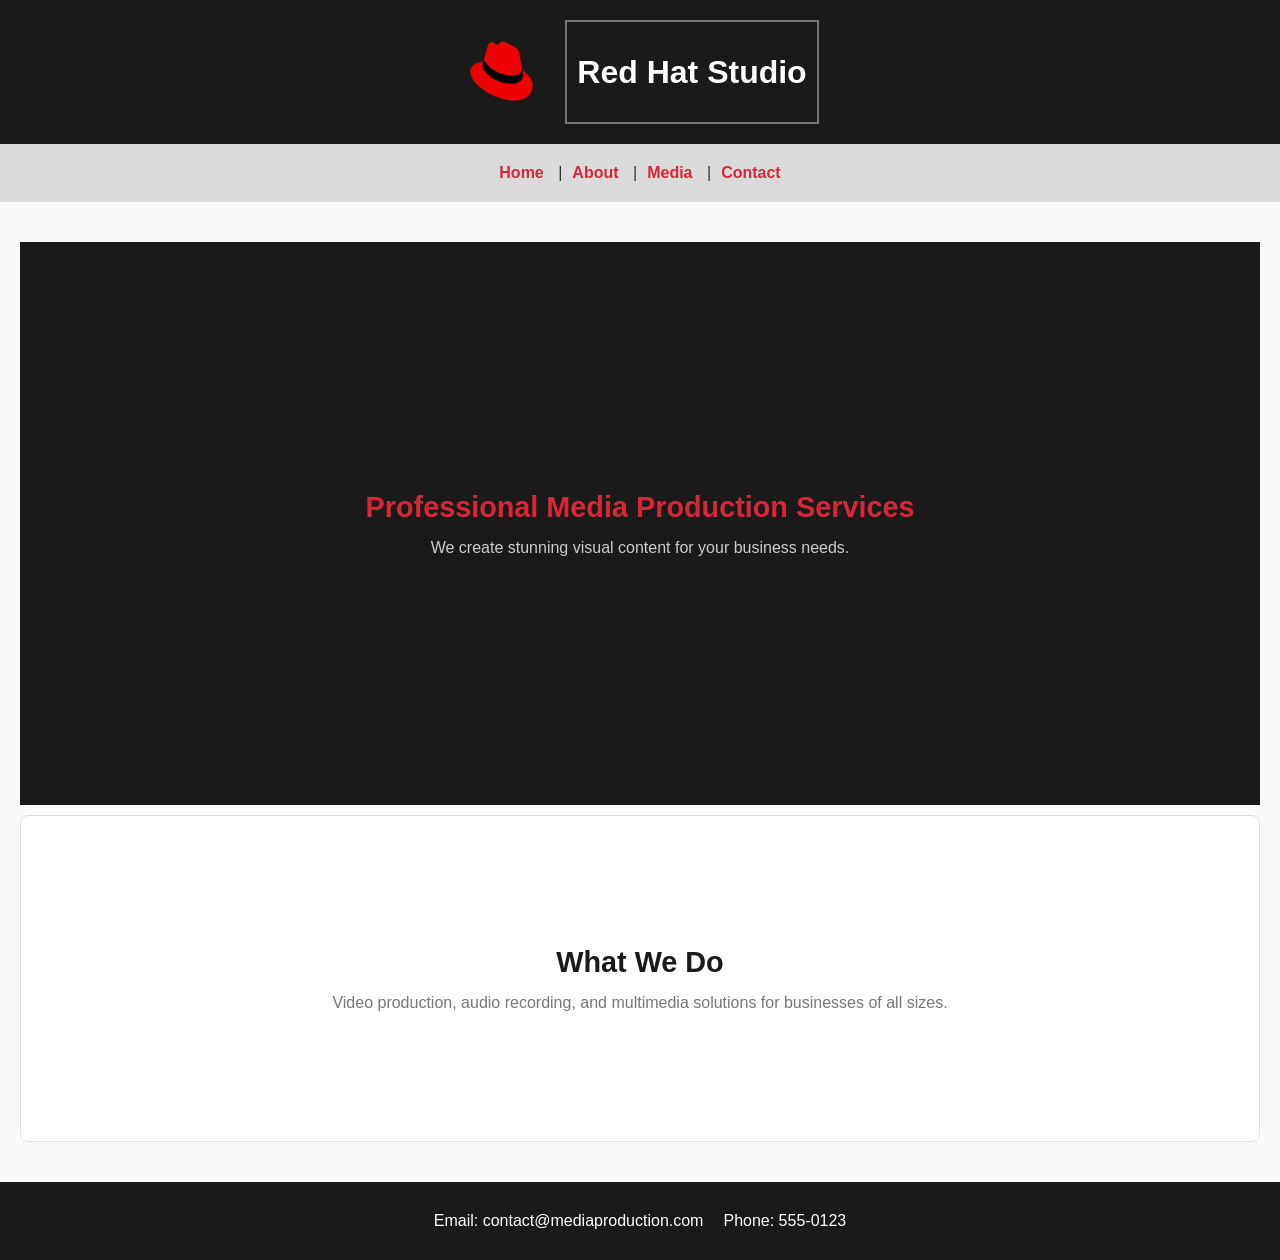
==== commit 7505d7f7: "add new logo and animation using transform" ====
--- a/index.html
+++ b/index.html
@@ -10,7 +10,8 @@
 </head>
 <body>
     <header class="top">
-        <h1>Black Box Studio</h1>
+        <img src="media/redHatLogo.png " class="hat" alt="image6">
+        <h1>Red Hat Studio</h1>
     </header>
     <nav class="nav">
         <ul >
--- a/css/layout.css
+++ b/css/layout.css
@@ -12,11 +12,26 @@
 
     .top {
         padding: 20px;
+        display: flex;
+        gap: 20px;
+        justify-content: center;
     }
 
     .top h1 {
+
+        display: flex;
+        justify-content: center;
         margin: 0;
-        text-align: center;
+        align-items: center;
+        padding: 10px;
+        border:2px solid rgb(116, 116, 116);
+    }
+
+    .top img{
+        padding: 2px;
+        width: 80px;
+       
+
     }
 
     .nav ul{
--- a/css/animations.css
+++ b/css/animations.css
@@ -15,9 +15,6 @@
     color: black;
     text-decoration:underline;
 }
-
-
-
 
 
 /*Hover animations*/
@@ -48,7 +45,29 @@
     animation: float 3s ease-in-out infinite;
 }
 
+.hat {
+    height: 100px;
+    animation: hatBounce 1s ease-out forwards;
+    opacity: 0;
+}
 
+@keyframes hatBounce {
+    0% {
+        transform: translateY(-150px) scale(0.5) rotate(-30deg);
+        opacity: 0;
+    }
+    50% {
+        transform: translateY(20px) scale(1.2) rotate(10deg);
+        opacity: 1;
+    }
+    70% {
+        transform: translateY(-10px) scale(0.95) rotate(-5deg);
+    }
+    100% {
+        transform: translateY(0) scale(1) rotate(0deg);
+          opacity: 1;
+    }
+}
 /*fadeSlideUp animations*/
 
 .location h2 {
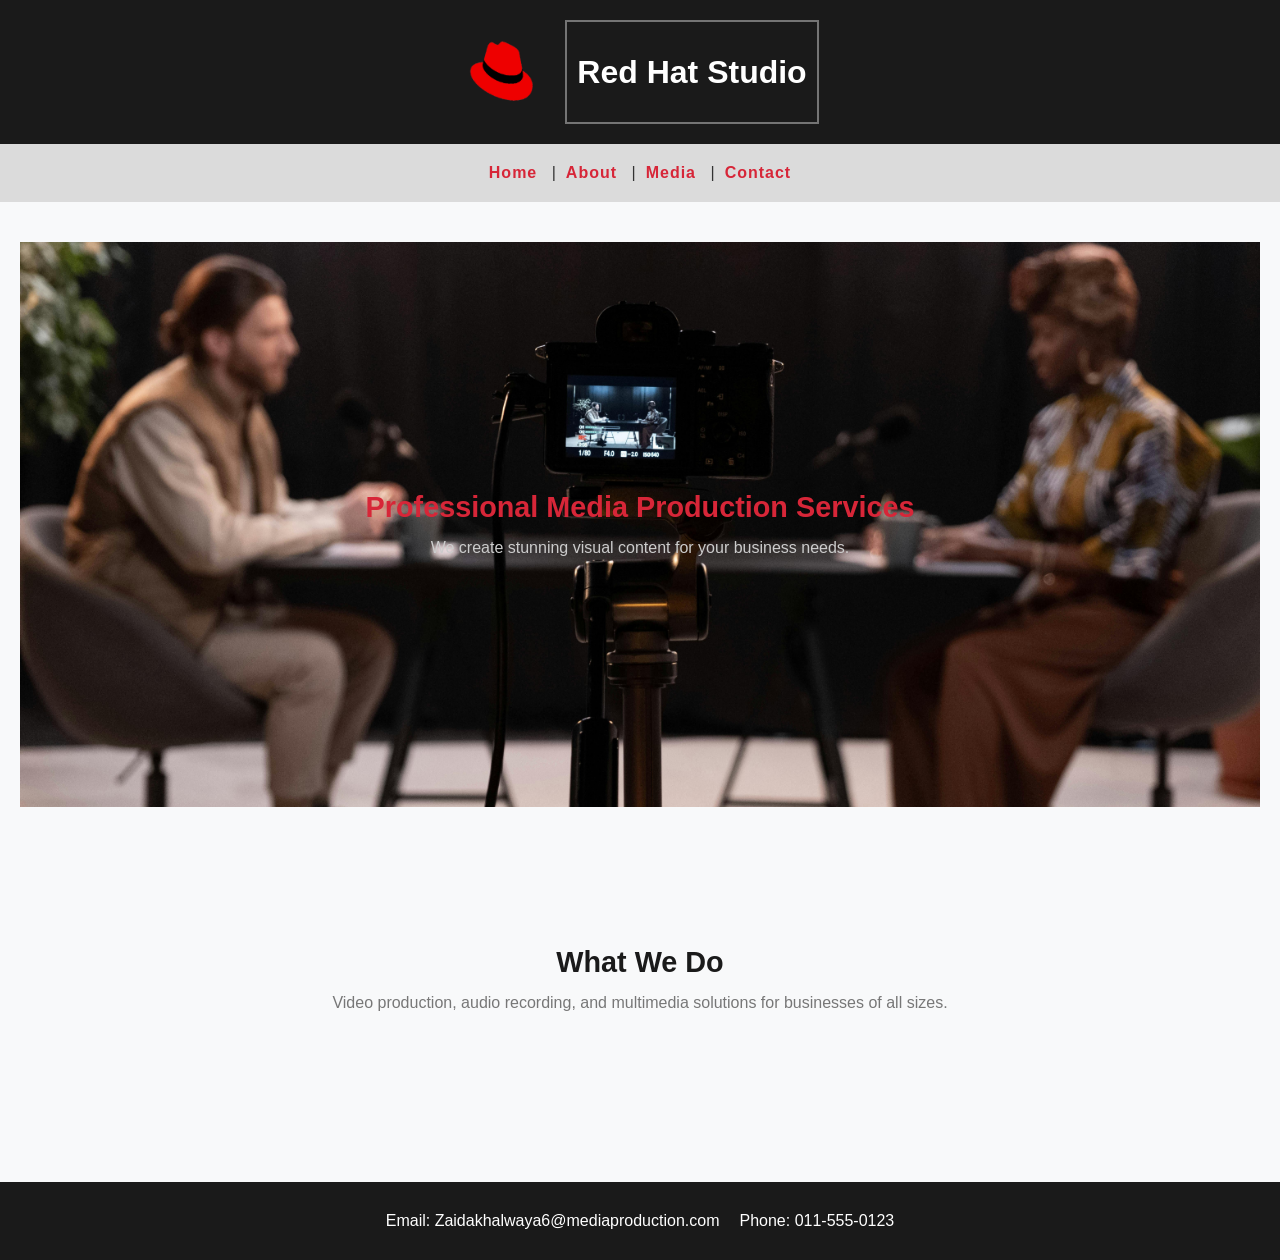
==== commit 87d3c967: "fix full screen bug" ====
--- a/index.html
+++ b/index.html
@@ -38,8 +38,8 @@
 
     <footer>
         <div class="bottom">
-            <p>Email: contact@mediaproduction.com</p>
-            <p>Phone: 555-0123</p>
+            <p>Email: Zaidakhalwaya6@mediaproduction.com</p>
+            <p>Phone: 011-555-0123</p>
         </div>
     </footer>
 </body>
--- a/css/styles.css
+++ b/css/styles.css
@@ -23,9 +23,7 @@
 .top {
     background-color: var(--primary);
     color: white;
-
-}
-
+}
 
 .nav ul{
     list-style: none;
@@ -38,6 +36,11 @@
     font-weight: bold;   
 }
 
+.nav a {
+     font-family: 'Poppins', sans-serif;
+    font-weight: 600;
+    letter-spacing: 1px;
+}
 
 .hero {
     background-color: var(--primary);
@@ -51,12 +54,30 @@
     color: #CCCCCC;
 }
 
+.hero {
+    background-image: url("/images/bannerHomePage.jpg"); 
+    background-size: cover; 
+    background-position: center; 
+    background-repeat: no-repeat; 
+    
+    padding: 40px; 
+    color: white; 
+}
+
+.team-section {
+    background-image: url("/images/bannerAboutPage.jpg");
+    background-size: cover;
+    background-position: center;  
+    background-repeat: no-repeat; 
+    padding: 40px; 
+    color: white; 
+}
+
 
 .content {
-    background-color: white;
     padding: 40px 20px;
     border-radius: 8px;
-    border: 1px solid #E0E0E0;
+ 
 }
 
 .content h2 {
@@ -69,34 +90,89 @@
 
 
 /* about.html styles *****/  
+.team-section h2 {
+    color: var(--accent);
+}
 .team-section {
-    background-color: var(--bg-secondary);
-    color: var(--text);
-}
-
-
-.service-section {
-    background-color: var(--bg);
-}
-
-.service-section article {
-    background-color: var(--secondary);
-    color: var(--text);
-    border: 1px solid #c0c0c0;
-}
-
+    color: var(--bg);
+}
+
+/* Dark overlay for readability */
+.service-card::before {
+    content: "";
+    position: absolute;
+    inset: 0;
+    background: rgba(0, 0, 0, 0.65);
+    z-index: 0;
+}
+
+/* Text styling */
+.service-card h3 {
+    font-size: 1.5rem;
+    font-weight: 600;
+}
+
+.service-card p {
+    font-size: 1rem;
+    opacity: 0.9;
+}
 
 .video-section h3,
 .audio-section h3,
 .img-section h3 {
     color: var(--accent);
+        text-shadow: 0 2px 6px rgba(0, 0, 0, 0.8);
 }
 
 .video-section p,
 .audio-section p,
 .img-section p {
-    color: var(--text-light);
-}
+    color: var(--bg-secondary);
+}
+
+/*media section */
+
+.client {
+    padding: 4rem 2rem; 
+    background-color: #f4f6f8; 
+    font-family: 'Segoe UI', Tahoma, Geneva, Verdana, sans-serif;
+    }
+
+
+.client h2 {
+  color: #333;
+  font-size: 2rem;
+  font-weight: 700;
+ }
+
+.client figure {
+    background: #ffffff;
+    border: 1px solid #e0e0e0;
+    border-radius: 12px;
+    box-shadow: 0 4px 6px rgba(0,0,0,0.05); 
+    transition: transform 0.3s ease, box-shadow 0.3s ease;
+ }
+
+.client img {
+    border-radius: 50%;   
+    border: 3px solid #fff;
+    box-shadow: 0 2px 4px rgba(0,0,0,0.1);
+    }
+
+/*Text Styling */
+
+.client figcaption {
+    color: #555;
+    font-size: 0.95rem;
+   line-height: 1.5;
+    }
+
+.client figcaption strong {
+    display: block;
+    color: #222;
+    font-size: 1.1rem;
+    margin-bottom: 0.25rem;
+   }
 
 form {    
     background-color: #f9f9f9;
@@ -105,6 +181,13 @@
     box-shadow: 0 4px 6px rgba(0,0,0,0.1); 
 }
 
+.form-heading {
+        display: flex;
+        justify-content: center;
+        margin-top: 0;
+        border-bottom: 1px solid #000000; 
+        padding-bottom: 0.5rem;    
+    }
 
 form input, form textarea {
     border: 1px solid #000000;
@@ -112,8 +195,6 @@
     box-sizing: border-box;
 }
 
-
-
 form button {
     border: none;
     border-radius: 4px;
--- a/css/layout.css
+++ b/css/layout.css
@@ -1,4 +1,3 @@
-
 /* general layout */
     html, body {
         height: 100%;
@@ -10,6 +9,10 @@
         flex-direction: column;
     }
 
+    main {
+    flex: 1;
+}
+
     .top {
         padding: 20px;
         display: flex;
@@ -18,7 +21,6 @@
     }
 
     .top h1 {
-
         display: flex;
         justify-content: center;
         margin: 0;
@@ -97,26 +99,47 @@
     }
 
 
+/*Service Section */
     .service-section {
         display: flex;
         flex-direction: column;
         padding: 60px 20px;
-
-    }
-
+    }
+
+
+    .service-section {
+        display: flex;
+        flex-direction: column;
+        padding: 60px 20px;
+    }
+
+ 
     .service {
         display: flex;
         justify-content: center;
     }
 
-    .service-section article {
-        text-align: center;
+/* Cards THE BRAIN OF BACKGROUND*/
+    .service-card {
+        position: relative;
+        overflow: hidden;
         border-radius: 8px;
         padding: 20px;
         margin: 10px;
-        flex: 1 1 150px; 
-        
-    }
+        flex: 1 1 150px;
+        text-align: center;
+    }
+
+/* Video background THE BRAIN OF BACKGROUND**/
+    .service-card video {
+        position: absolute;
+        inset: 0;
+        width: 100%;
+        height: 100%;
+        object-fit: cover;
+        z-index: 0;
+    }
+
 
     .video-section,
     .audio-section,
@@ -136,45 +159,47 @@
         gap: 20px;
 }
 
-
 /* Portfolio Section */
     .portfolio-section {
         padding: 60px 20px;
-        background-color: var(--bg); 
         text-align: center;
     }
 
 /* Portfolio Grid */
-    .portfolio-section {
-                padding: 3rem 2rem;
-                background-color: var(--bg-secondary);
-                color: var(--text);
-                
-            }
-
-    .portfolio-section article {
-                width: 100%;
-            }
-
+/* Portfolio Section */
+.portfolio-section {
+    padding: 3rem 2rem;
+    text-align: center;
+}
+
+/* Grid container */
+.portfolio-grid {
+    display: grid;
+    grid-template-columns: repeat(2, 1fr); 
+    grid-template-rows: repeat(2, auto); 
+    gap: 2rem;
+}
+
+
+.portfolio-grid h2 {
+    grid-column: 1 / -1; 
+    text-align: center;
+    font-size: 1.8rem;
+    text-transform: uppercase;
+}
+
+.portfolio-grid article {
+    padding: 1rem;
+    border-radius: 8px;
+}
+
+
+/* Mobile */
+@media (max-width: 600px) {
     .portfolio-grid {
-                display: flex; 
-                flex-wrap: wrap;
-                justify-content: center;
-                align-items: center;
-                gap: 2rem;                
-                width: 100%;
-            }
-
-        
-    .portfolio-grid h2 {
-                width: 100%;
-                text-align: center;
-                color: var(--text-red);
-                font-size: 1.8rem;
-                text-transform: uppercase;
-            }
-
-
+        grid-template-columns: 1fr; 
+    }
+}
 
 /* Media.HTML*/
 /* Video & Audio Sections AND LOCATION + CLIENTS*/
@@ -266,17 +291,9 @@
         margin-top: 10px;
         color: #555;
     }
-
-
+    
 /* General section styling */
 
-         .client {
-            padding: 4rem 2rem; 
-            background-color: #f4f6f8; 
-            font-family: 'Segoe UI', Tahoma, Geneva, Verdana, sans-serif;
-        }
-
-       
         .client article {
             display: flex;
             flex-wrap: wrap;           
@@ -291,22 +308,14 @@
         .client h2 {
             flex: 0 0 100%; 
             text-align: center;
-            color: #333;
             margin-bottom: 1rem;
-            font-size: 2rem;
-            font-weight: 700;
             position: relative;
         }
 
         .client figure {
-            background: #ffffff;
-            border: 1px solid #e0e0e0;
-            border-radius: 12px;
             padding: 2rem;
             width: 300px; 
-            box-shadow: 0 4px 6px rgba(0,0,0,0.05); 
             text-align: center;
-            transition: transform 0.3s ease, box-shadow 0.3s ease;
             margin: 0; 
         }
 
@@ -314,27 +323,9 @@
         .client img {
             width: 100px;
             height: 100px;
-            border-radius: 50%; 
             object-fit: cover;  
-            border: 3px solid #fff;
-            box-shadow: 0 2px 4px rgba(0,0,0,0.1);
             margin-bottom: 1rem;
         }
-
-        /*Text Styling */
-        .client figcaption {
-            color: #555;
-            font-size: 0.95rem;
-            line-height: 1.5;
-        }
-
-        .client figcaption strong {
-            display: block;
-            color: #222;
-            font-size: 1.1rem;
-            margin-bottom: 0.25rem;
-        }
-
 
         @media (max-width: 600px) {
             .client figure {
@@ -349,15 +340,9 @@
         padding: 2rem;
     }
    
-    .form-heading {
-        display: flex;
-        justify-content: center;
-        margin-top: 0;
-        border-bottom: 1px solid #555555; 
-        padding-bottom: 0.5rem;    
-    }
-
-    .input, .gender-input, .message-input {
+ 
+
+    .input, .gender-input, .message-input, .service-input {
         display: flex;
         flex-direction: column;
         margin-bottom: 1rem;  
--- a/css/animations.css
+++ b/css/animations.css
@@ -1,12 +1,3 @@
-/* Missing: pseudo-classes for hover effects */
-/* Missing: combination selectors */
-/* Missing: advanced selector types (attribute, child, etc) */
-
-/* Missing: text effects (shadows, gradients) */
-/* Missing: transforms */
-/* Missing: transitions */
-/* Missing: keyframe animations */
-
 
 
 /* nav animation */
@@ -25,10 +16,34 @@
     box-shadow: 0 28px 20px rgba(0,0,0,0.15);
 }
 
+
+/*transition animations**/
+.portfolio-grid img {
+    transition: transform 1.0s ease;
+}
+
+.service-section article {
+    transition: transform 1.5s ease;
+}
+
+.service-section article:hover {
+    transform: scale(1.4);
+}
+
+.portfolio-grid img:hover {
+    transform: scale(1.3);
+}
+
+
 .client figure:hover {
     transform: translateY(-5px);
     box-shadow: 0 10px 15px rgba(0,0,0,0.1);
     border-color: #ccc;
+}
+
+button:hover {
+    background-color: #a61b2a; 
+    transform: scale(1.05);
 }
 
 
@@ -37,19 +52,26 @@
 .hero h2,
 .content h2 {
     animation: float 3s ease-in-out infinite;
+
 }
+
 
 .video-section h3,
 .audio-section h3,
-.img-section h3 {
-    animation: float 3s ease-in-out infinite;
+.img-section h3,
+.audio-sample h2 {
+    animation: float 5s ease-in-out infinite;
 }
+
+
 
 .hat {
     height: 100px;
     animation: hatBounce 1s ease-out forwards;
     opacity: 0;
 }
+
+
 
 @keyframes hatBounce {
     0% {
@@ -87,8 +109,8 @@
 .team-section h2 {
     opacity: 0;
     transform: translateY(30px);
-    animation: fadeSlideUp 2s ease forwards;
-    animation-delay: 0.6s;  
+    animation: fadeSlideUp 1s ease forwards;
+    animation-delay: 0.1s;  
 }
 
 .service-section h2 {
@@ -105,6 +127,12 @@
     animation-delay: 1.0s; 
 }
 
+.video-showcase h2{
+    opacity: 0;
+    transform: translateY(30px);
+    animation: fadeSlideUp 1s ease forwards;
+    animation-delay: 0.02s; 
+}
 /* Keyframes */
 
     @keyframes fadeSlideUp {
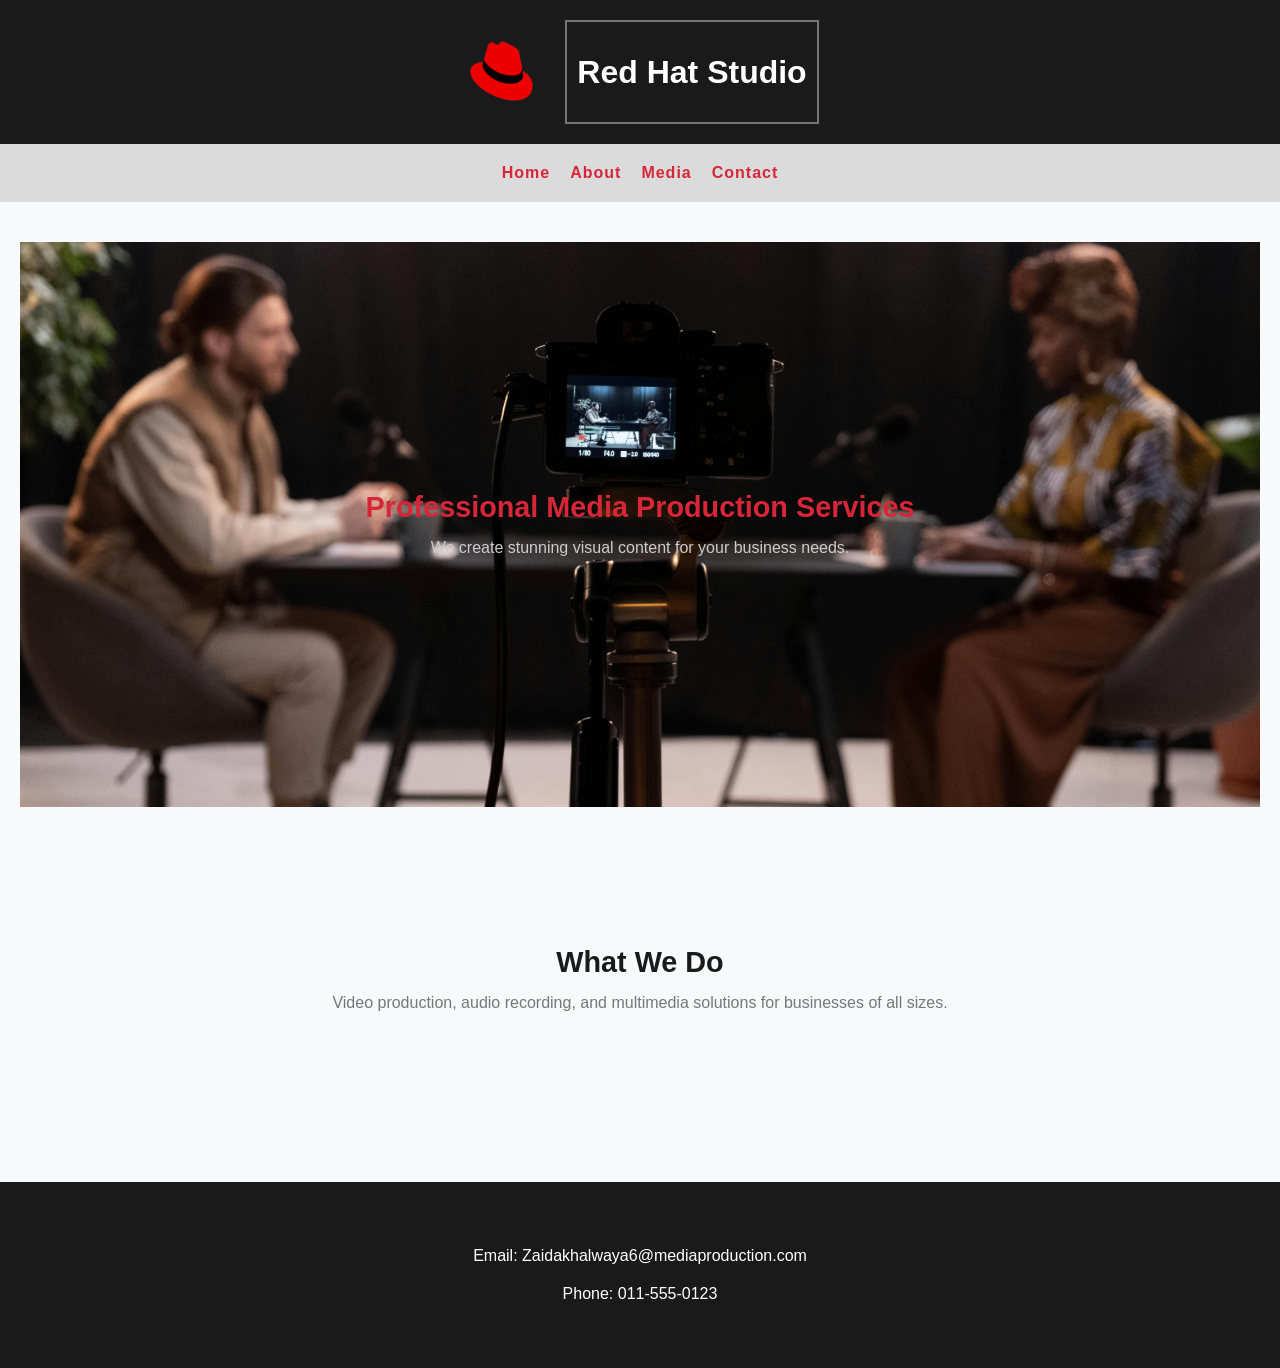
==== commit 77ed7b0f: "fix nav bar" ====
--- a/index.html
+++ b/index.html
@@ -3,6 +3,8 @@
 <head>
     <meta charset="UTF-8">
     <meta name="viewport" content="width=device-width, initial-scale=1.0">
+    <meta name="description" content="Welcome to our media production company">
+    <meta name="author" content="Zaid">
     <title>Media Production</title>
     <link rel="stylesheet" href="css/styles.css">
     <link rel="stylesheet" href="css/layout.css">
@@ -15,9 +17,9 @@
     </header>
     <nav class="nav">
         <ul >
-            <li><a href="index.html">Home</a> | </li>
-            <li><a href="about.html">About</a> | </li>
-            <li><a href="media.html">Media</a> | </li>
+            <li><a href="index.html">Home</a></li>
+            <li><a href="about.html">About</a></li>
+            <li><a href="media.html">Media</a></li>
             <li><a href="contact.html">Contact</a></li>
         </ul>
     </nav>
--- a/css/styles.css
+++ b/css/styles.css
@@ -42,6 +42,7 @@
     letter-spacing: 1px;
 }
 
+
 .hero {
     background-color: var(--primary);
     color: white;
@@ -181,6 +182,18 @@
     box-shadow: 0 4px 6px rgba(0,0,0,0.1); 
 }
 
+input:focus,
+select:focus,
+textarea:focus {
+    outline: 2px solid dodgerblue;
+}
+
+.radio-options label:first-child {
+    color: rgb(0, 0, 0);
+    font-weight: bold;
+}
+
+
 .form-heading {
         display: flex;
         justify-content: center;
@@ -202,6 +215,14 @@
     color: white;
 }
 
+.input:not(:last-child) {
+    margin-bottom: 15px;
+}
+
+.input:first-child {
+    margin-top: 10px;
+}
+
 .bottom {
     background-color: var(--primary);
     color: white;
--- a/css/layout.css
+++ b/css/layout.css
@@ -35,6 +35,7 @@
        
 
     }
+    
 
     .nav ul{
         display: flex;
@@ -175,8 +176,8 @@
 /* Grid container */
 .portfolio-grid {
     display: grid;
-    grid-template-columns: repeat(2, 1fr); 
-    grid-template-rows: repeat(2, auto); 
+    grid-template-columns:
+        repeat(auto-fit, minmax(250px, 1fr));
     gap: 2rem;
 }
 
@@ -208,8 +209,6 @@
         padding: 20px;
         margin: 20px 0;
         border-radius: 8px;
-        display: flex;
-        justify-content: center;
     }
 
     section h2 {
@@ -336,9 +335,11 @@
 /* contact.html **/
     .form-main {
         display: flex;
-        justify-content: center; 
+        justify-content: center;  
+        gap: 2rem;
         padding: 2rem;
-    }
+        align-items: flex-start;
+}
    
  
 
@@ -347,6 +348,8 @@
         flex-direction: column;
         margin-bottom: 1rem;  
     }
+
+
 
     form {
         display: flex;
@@ -356,11 +359,21 @@
         width: 100%;            
     }
 
-    form fieldset {
-        border: none;
-        width: 100%;
-        padding: 0;
-        margin: 0;
+    
+    legend {
+            display: block;
+            width: 100%;
+            text-align: center;
+            font-size: 1.5rem;
+            font-weight: bold;
+            margin-bottom: 20px;
+        }
+
+    fieldset {
+        display: grid;
+        grid-template-columns: repeat(auto-fit, minmax(450px, 1fr));
+        gap: 15px;
+        padding: 20px;
     }
 
     label {
@@ -399,15 +412,17 @@
 
     form button {
         padding: 0.7rem 1.5rem;
-    }
-
-    .bottom {
-        display: flex;
-        padding: 30px;
-        justify-content: center;
-        margin-bottom: 0px;
-    }
+        margin-top: 1rem;
+    }
+
+
+
+    footer > div.bottom {
+    text-align: center;
+    padding: 55px;
+}
 
     .bottom p{
         margin: 0 10px;
-    }
+        padding: 10px;
+    }
--- a/css/animations.css
+++ b/css/animations.css
@@ -1,6 +1,10 @@
 
 
 /* nav animation */
+
+/*
+    apology commit 
+*/
 
 .nav a:hover{
     color: black;
